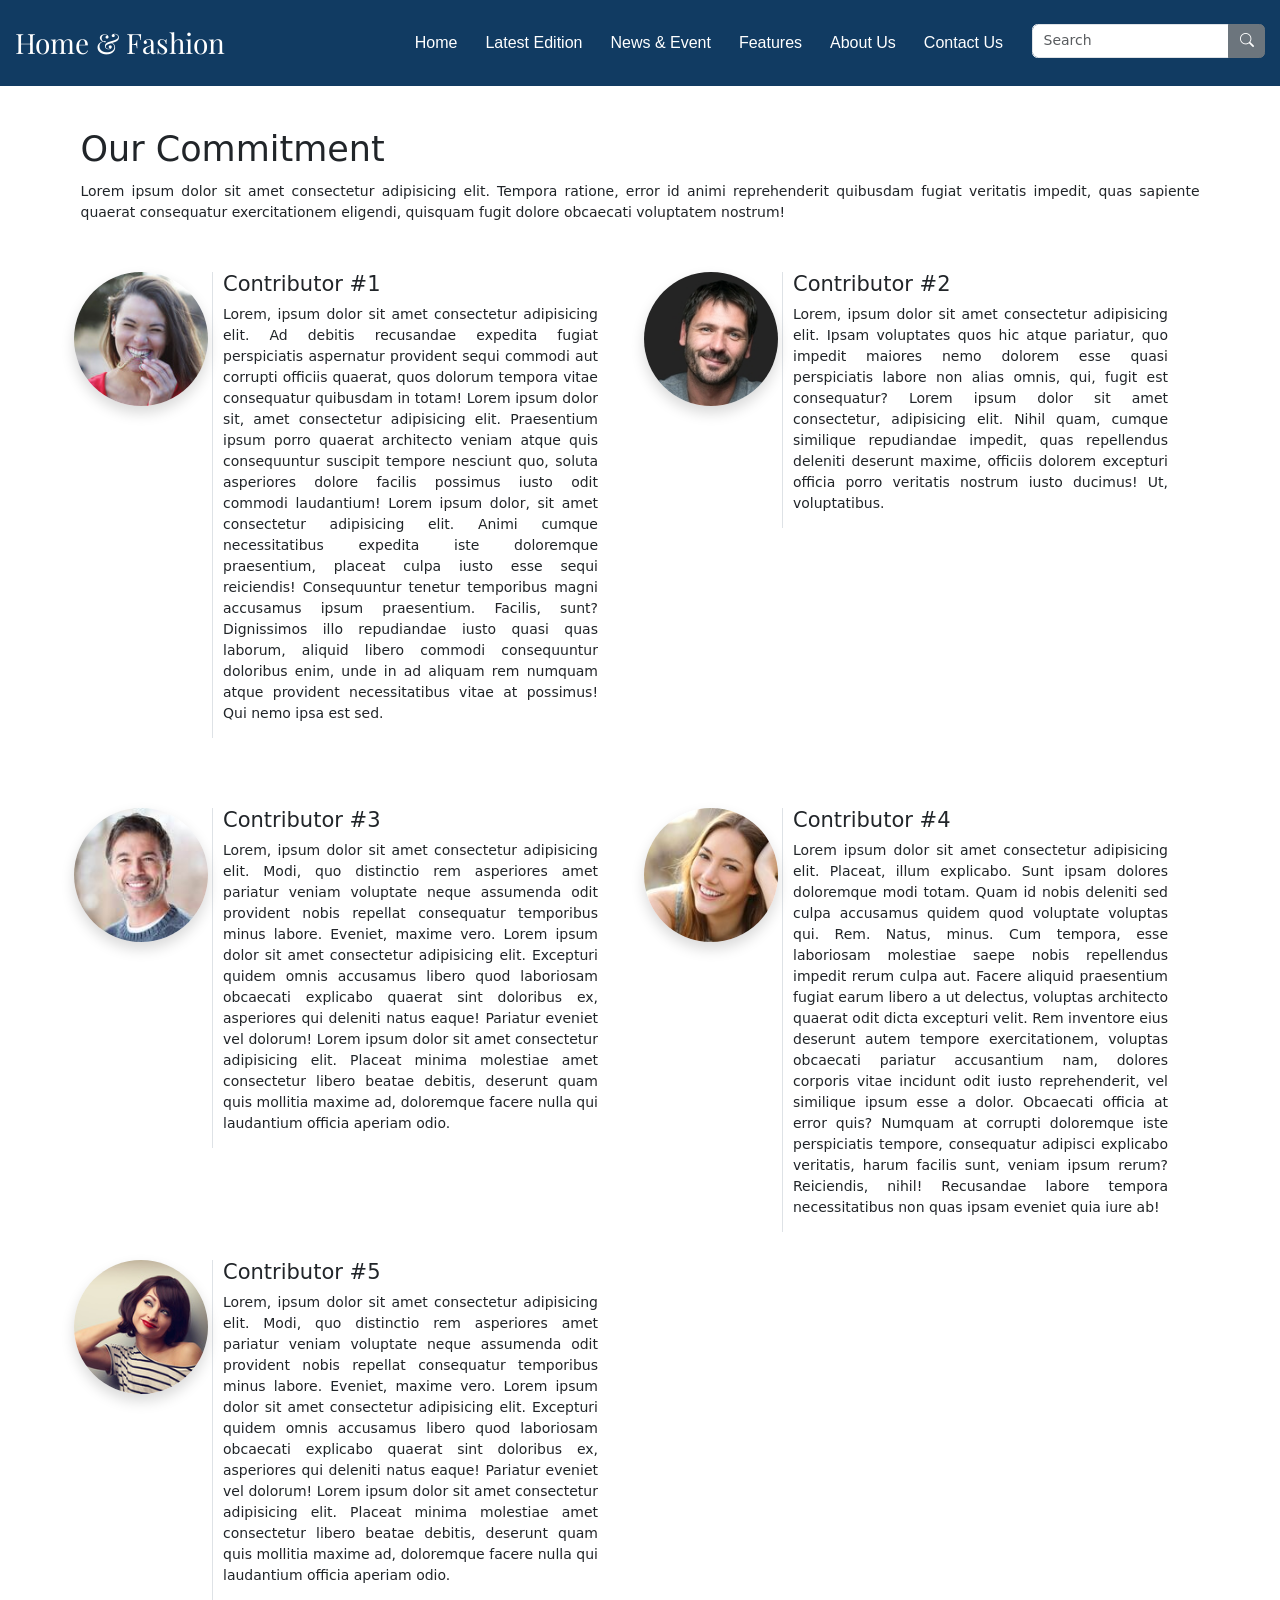
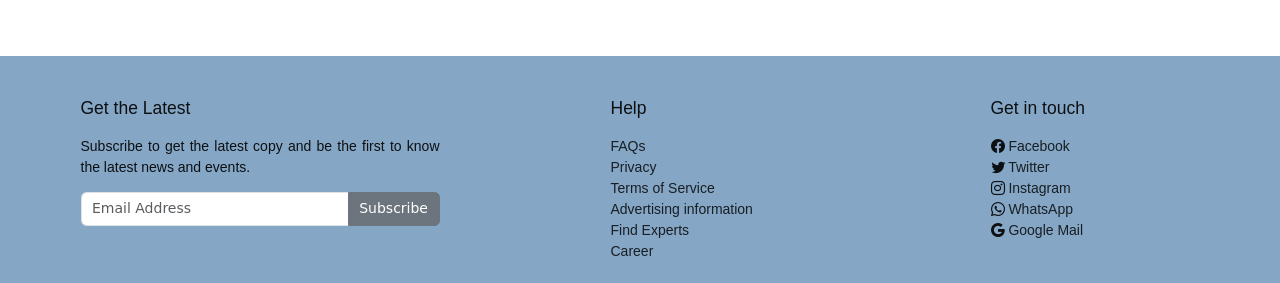
==== pages/about-us.html @ 47ed5115 "first commit" ====
<!DOCTYPE html>
<html lang="en">
<head>
    <meta charset="UTF-8">
    <meta http-equiv="X-UA-Compatible" content="IE=edge">
    <meta name="viewport" content="width=device-width, initial-scale=1.0">
    <link rel="stylesheet" href="../styles/about-us.css">
    <link href="https://cdn.jsdelivr.net/npm/bootstrap@5.1.3/dist/css/bootstrap.min.css" 
          rel="stylesheet" 
          integrity="sha384-1BmE4kWBq78iYhFldvKuhfTAU6auU8tT94WrHftjDbrCEXSU1oBoqyl2QvZ6jIW3" 
          crossorigin="anonymous">
    <link rel="stylesheet" href="https://cdn.jsdelivr.net/npm/bootstrap-icons@1.8.0/font/bootstrap-icons.css">
    <title>Home & Fashion</title>
</head>
<body>
    <div id="main-container" class="container-fluid p-0">

        <!-- ---------------------------------- -->
        <!-- NAVIGATION-->
        <!-- ---------------------------------- -->
        <nav id="nav-background" class=" nav navbar sticky-top">
            <a id="nav-brand" class="navbar-brand">Home & Fashion</a>
            <div class="d-sm-flex">
                 <a id="nav-items" class="nav-item nav-link" href="../index.html">Home</a>
                 <a id="nav-items" class="nav-item nav-link" href="./latest-edition.html">Latest Edition</a>
                 <a id="nav-items" class="nav-item nav-link" href="./news-events.html">News & Event</a>
                 <a id="nav-items" class="nav-item nav-link" href="./features.html">Features</a>
                 <a id="nav-items" class="nav-item nav-link selected" href="./about-us.html">About Us</a>
                 <a id="nav-items" class="nav-item nav-link" href="./contact-us.html">Contact Us</a>
                 <form action="">
                    <div id="search-element" class="input-group">
                        <input id="nav-search" type="text" class="form-control" placeholder="Search">
                        <button type="button" class="btn btn-secondary"><i class="bi-search"></i></button>
                     </div>
                </form>
            </div>                      
           </nav>

        <!-- ---------------------------------- -->
        <!-- CONTENT-->
        <!-- ---------------------------------- -->
        <div class="container">
            <h1 class="pt-5 pb-1">Our Commitment</h1>
            <p>
                Lorem ipsum dolor sit amet consectetur adipisicing elit. 
                Tempora ratione, error id animi reprehenderit quibusdam fugiat veritatis impedit, 
                quas sapiente quaerat consequatur exercitationem eligendi, quisquam fugit dolore obcaecati voluptatem nostrum!
            </p><br>

            <div class="row py-3">
                <div class="col-sm-6">
                    <div class="row pb-5">
                        <div class="col-sm-3 px-1 border-end">
                            <img src="../images/contributors/contributor-1.jpg" class="img-fluid shadow rounded-circle" alt="avatar">
                        </div>
                        <div class="col-sm-9 pe-5">
                            <h4>Contributor #1</h4>
                            <p>
                                Lorem, ipsum dolor sit amet consectetur adipisicing elit. 
                                Ad debitis recusandae expedita fugiat perspiciatis aspernatur provident sequi commodi aut 
                                corrupti officiis quaerat, quos dolorum tempora vitae consequatur quibusdam in totam!
                                Lorem ipsum dolor sit, amet consectetur adipisicing elit. 
                                Praesentium ipsum porro quaerat architecto veniam atque quis consequuntur 
                                suscipit tempore nesciunt quo, soluta asperiores dolore facilis possimus iusto odit commodi laudantium!
                                Lorem ipsum dolor, sit amet consectetur adipisicing elit. Animi cumque necessitatibus expedita iste 
                                doloremque praesentium, placeat culpa iusto esse sequi reiciendis! Consequuntur tenetur temporibus 
                                magni accusamus ipsum praesentium. Facilis, sunt?
                                Dignissimos illo repudiandae iusto quasi quas laborum, aliquid libero commodi consequuntur doloribus enim, 
                                unde in ad aliquam rem numquam atque provident necessitatibus vitae at possimus! Qui nemo ipsa est sed.
                            </p>
                        </div>
                    </div>
                </div>
                <div class="col-sm-6">
                    <div class="row pb-5">
                        <div class="col-sm-3 px-1 border-end">
                            <img src="../images/contributors/contributor-2.jpg" class="img-fluid shadow rounded-circle" alt="avatar">
                        </div>
                        <div class="col-sm-9 pe-5">
                            <h4>Contributor #2</h4>
                            <p>
                                Lorem, ipsum dolor sit amet consectetur adipisicing elit. Ipsam voluptates quos hic atque pariatur, 
                                quo impedit maiores nemo dolorem esse quasi perspiciatis labore non alias omnis, qui, fugit est consequatur?
                                Lorem ipsum dolor sit amet consectetur, adipisicing elit. Nihil quam, cumque similique repudiandae impedit, 
                                quas repellendus deleniti deserunt maxime, officiis dolorem excepturi officia porro veritatis nostrum iusto ducimus! Ut, voluptatibus.
                            </p>
                        </div>
                    </div>
                </div>
            </div>




            <div class="row py-3">
                <div class="col-sm-6">
                    <div class="row pb-5">
                        <div class="col-sm-3 px-1 border-end">
                            <img src="../images/contributors/contributor-3.jpg" class="img-fluid shadow rounded-circle" alt="avatar">
                        </div>
                        <div class="col-sm-9 pe-5">
                            <h4>Contributor #3</h4>
                            <p>
                                Lorem, ipsum dolor sit amet consectetur adipisicing elit. Modi, quo distinctio rem asperiores amet pariatur 
                                veniam voluptate neque assumenda odit provident nobis repellat consequatur temporibus minus labore. Eveniet, maxime vero.
                                Lorem ipsum dolor sit amet consectetur adipisicing elit. Excepturi quidem omnis accusamus libero quod laboriosam 
                                obcaecati explicabo quaerat sint doloribus ex, asperiores qui deleniti natus eaque! Pariatur eveniet vel dolorum!
                                Lorem ipsum dolor sit amet consectetur adipisicing elit. Placeat minima molestiae amet consectetur libero beatae debitis, 
                                deserunt quam quis mollitia maxime ad, doloremque facere nulla qui laudantium officia aperiam odio.
                            </p>
                        </div>
                    </div>
                </div>
                <div class="col-sm-6">
                    <div class="row">
                        <div class="col-sm-3 px-1 border-end">
                            <img src="../images/contributors/contributor-4.jpg" class="img-fluid shadow rounded-circle" alt="avatar">
                        </div>
                        <div class="col-sm-9 pe-5">
                            <h4>Contributor #4</h4>
                            <p>
                                Lorem ipsum dolor sit amet consectetur adipisicing elit. Placeat, illum explicabo. Sunt ipsam dolores 
                                doloremque modi totam. Quam id nobis deleniti sed culpa accusamus quidem quod voluptate voluptas qui. Rem.
                                Natus, minus. Cum tempora, esse laboriosam molestiae saepe nobis repellendus impedit rerum culpa aut. 
                                Facere aliquid praesentium fugiat earum libero a ut delectus, voluptas architecto quaerat odit dicta excepturi velit.
                                Rem inventore eius deserunt autem tempore exercitationem, voluptas obcaecati pariatur accusantium nam, 
                                dolores corporis vitae incidunt odit iusto reprehenderit, vel similique ipsum esse a dolor. Obcaecati officia at error quis?
                                Numquam at corrupti doloremque iste perspiciatis tempore, consequatur adipisci explicabo veritatis, 
                                harum facilis sunt, veniam ipsum rerum? Reiciendis, nihil! Recusandae labore 
                                tempora necessitatibus non quas ipsam eveniet quia iure ab!
                            </p>
                        </div>
                    </div>
                </div>
            </div>



            <div class="row py-3">
                <div class="col-sm-6">
                    <div class="row pb-5">
                        <div class="col-sm-3 px-1 border-end">
                            <img src="../images/contributors/contributor-5.jpg" class="img-fluid shadow rounded-circle" alt="avatar">
                        </div>
                        <div class="col-sm-9 pe-5">
                            <h4>Contributor #5</h4>
                            <p>
                                Lorem, ipsum dolor sit amet consectetur adipisicing elit. Modi, quo distinctio rem asperiores amet pariatur 
                                veniam voluptate neque assumenda odit provident nobis repellat consequatur temporibus minus labore. Eveniet, maxime vero.
                                Lorem ipsum dolor sit amet consectetur adipisicing elit. Excepturi quidem omnis accusamus libero quod laboriosam 
                                obcaecati explicabo quaerat sint doloribus ex, asperiores qui deleniti natus eaque! Pariatur eveniet vel dolorum!
                                Lorem ipsum dolor sit amet consectetur adipisicing elit. Placeat minima molestiae amet consectetur libero beatae debitis, 
                                deserunt quam quis mollitia maxime ad, doloremque facere nulla qui laudantium officia aperiam odio.
                            </p>
                        </div>
                    </div>
                </div>
                <div class="col-sm-6">
                    <div class="row">
                        <div class="col-sm-3 px-1 border-end"></div>
                        <div class="col-sm-9"></div>         
                    </div>
                </div>
            </div>

        </div>

        <!-- ---------------------------------- -->
        <!-- FOOTER-->
        <!-- ---------------------------------- -->
          
        <div id="footer-background" class="container-fluid py-10">

            <div class="container">
                <div class="row pt-5">
                    <div class="col-sm-4">
                        <h5 class="txt-footer-latest">Get the Latest</h5>
                       <div class="">
                           <p id="footer-text">Subscribe to get the latest copy and be the first to know the latest news and events.</p>
                            <form action="">
                                <div class="input-group">
                                    <input type="email" class="form-control" placeholder="Email Address">
                                    <button type="button" class="btn btn-secondary">Subscribe</button>
                                </div>
    
                            </form>
                       </div>
                    </div>
                    <div class="col-sm-4">
                        <h5 class="txt-footer-head">Help</h5>
                        <div class="mb-4">
                            <ol id="footer-text" class="list-unstyled">
                                <li><a href="#">FAQs</a></li>
                                <li><a href="#">Privacy</a></li>
                                <li><a href="#">Terms of Service</a></li>
                                <li><a href="#">Advertising information</a></li>
                                <li><a href="#">Find Experts</a></li>
                                <li><a href="#">Career</a></li>
                            </ol>
                        </div>
                    </div>
                    <div class="col-sm-4">
                        <h5 class="txt-footer-head">Get in touch</h5>
                        <div class="mb-4">
                            <ol id="footer-text" class="list-unstyled">
                                <li><i class="bi-facebook"></i><a href=""> Facebook</a></li>
                                <li><i class="bi-twitter"></i><a href=""> Twitter</a></li>
                                <li><i class="bi-instagram"></i><a href=""> Instagram</a></li>
                                <li><i class="bi-whatsapp"></i><a href=""> WhatsApp</a></li>
                                <li><i class="bi-google"></i><a href=""> Google Mail</a></li>
                            </ol>
                        </div>
                    </div>
                </div>
            </div>
        </div>

    </div>

    <script src="https://cdn.jsdelivr.net/npm/bootstrap@5.1.3/dist/js/bootstrap.bundle.min.js" 
            integrity="sha384-ka7Sk0Gln4gmtz2MlQnikT1wXgYsOg+OMhuP+IlRH9sENBO0LRn5q+8nbTov4+1p" 
            crossorigin="anonymous">
    </script>
</body>
</html>
---- styles/about-us.css ----
@import url('https://fonts.googleapis.com/css2?family=Playfair+Display&display=swap');
@import url('https://fonts.googleapis.com/css2?family=Satisfy&display=swap');
@import url('https://fonts.googleapis.com/css2?family=Allura&display=swap');
@import url('https://fonts.googleapis.com/css2?family=The+Nautigal:wght@400;700&display=swap');

* {
    font-size: 14px;
}

/* ----------------------- */
/* NAVIGATION  */
/* ----------------------- */
#nav-background {
    background-color: 	#113b62;
}

#footer-background {
    background-color: #85a7c5;
}

#nav-brand {
    font-family: 'Playfair Display', serif;
    /* font-family: 'The Nautigal', cursive; */
    font-weight: normal;
    font-size: 2em;
    color: white;
    padding: 15px;
}

#nav-items {
    font-family: sans-serif;
    font-size: 16px;
    color: white;
}

#nav-items:hover {
    border-bottom: 1px solid white;
    /* border-color: #bc1a1a; */

}

#search-element {
    padding-right: 15px;
    padding-left: 15px;
}

.selected {
    border-bottom: 1px solid white;
}


/* ----------------------- */
/* CONTENT */
/* ----------------------- */



p {
    text-align: justify;
}



/* ----------------------- */
/* FOOTER */
/* ----------------------- */

.txt-footer-head, .txt-footer-latest {
    color: black;
    opacity: 0.9;
    font-family: sans-serif;
}



#footer-text {
    font-family: sans-serif;
    font-size: 14px;
    color: black;
    opacity: 0.9;
}

#footer-text > li, .txt-footer-head {
    padding-left: 150px;
}

.txt-footer-head, .txt-footer-latest {
    padding-bottom: 10px;
}

#footer-text > li > a {
    color: black;
    opacity: 0.9;
    text-decoration: none;
}

#footer-text > li > a:hover {
    text-decoration: underline;
}


@media screen and (min-width: 280px) and (max-width: 680px) {
    #footer-text > li, .txt-footer-head {
        padding-left: 3px;
        padding-top: 3px;
    }
}
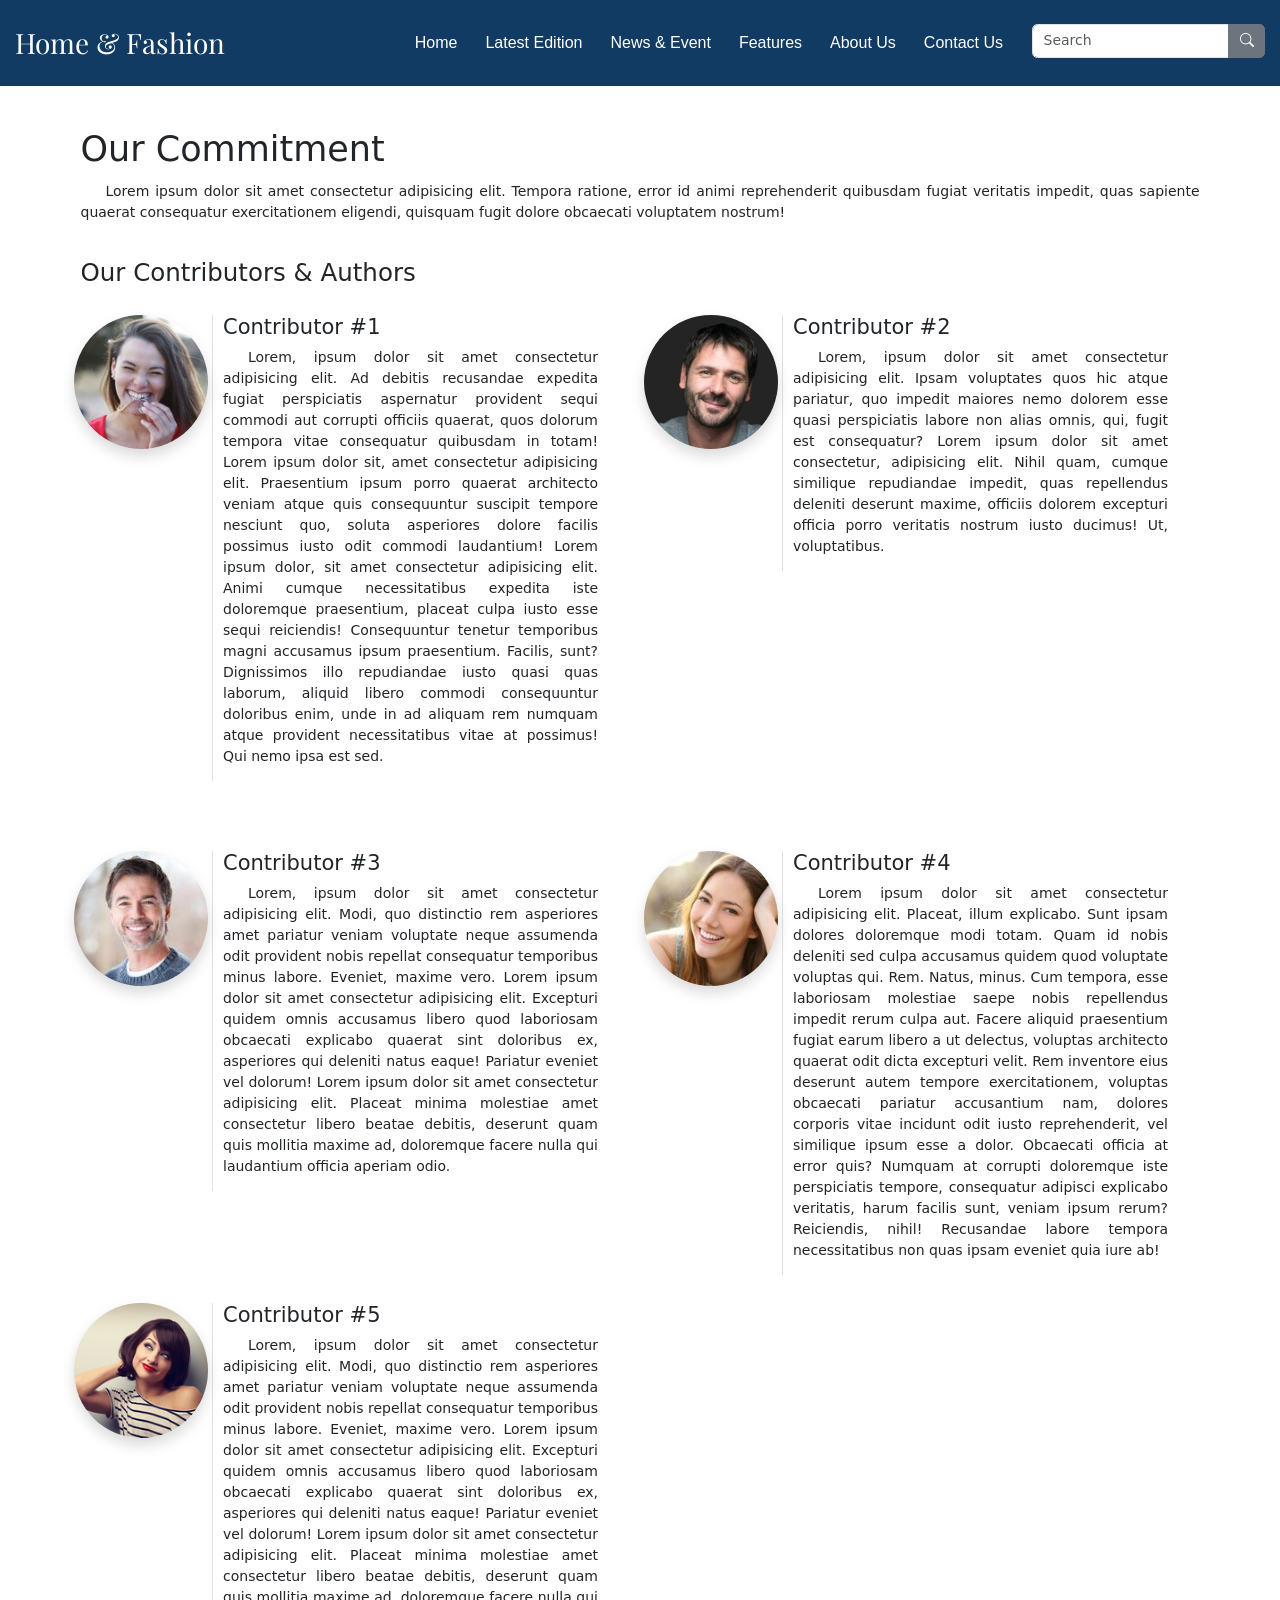
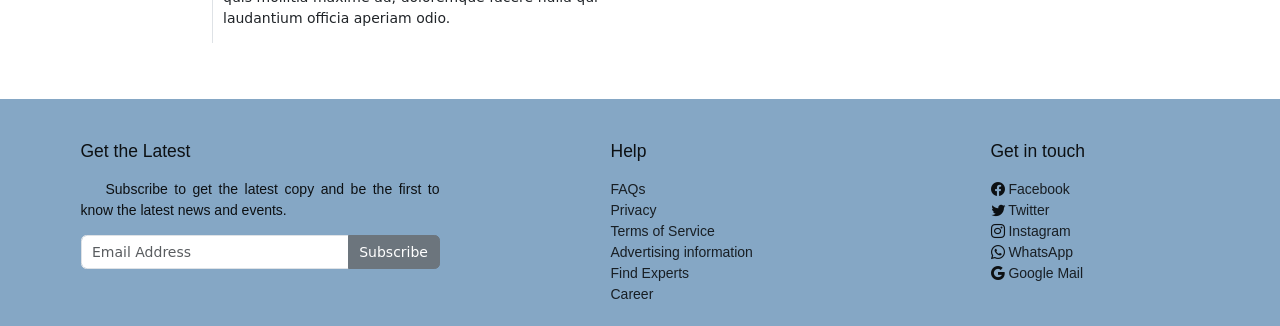
==== commit 553f8e77: "updating" ====
--- a/pages/about-us.html
+++ b/pages/about-us.html
@@ -47,6 +47,7 @@
                 quas sapiente quaerat consequatur exercitationem eligendi, quisquam fugit dolore obcaecati voluptatem nostrum!
             </p><br>
 
+            <h3 class="pb-2">Our Contributors & Authors</h3>
             <div class="row py-3">
                 <div class="col-sm-6">
                     <div class="row pb-5">
--- a/styles/about-us.css
+++ b/styles/about-us.css
@@ -57,7 +57,10 @@
 
 p {
     text-align: justify;
+    text-indent: 25px;
 }
+
+
 
 
 
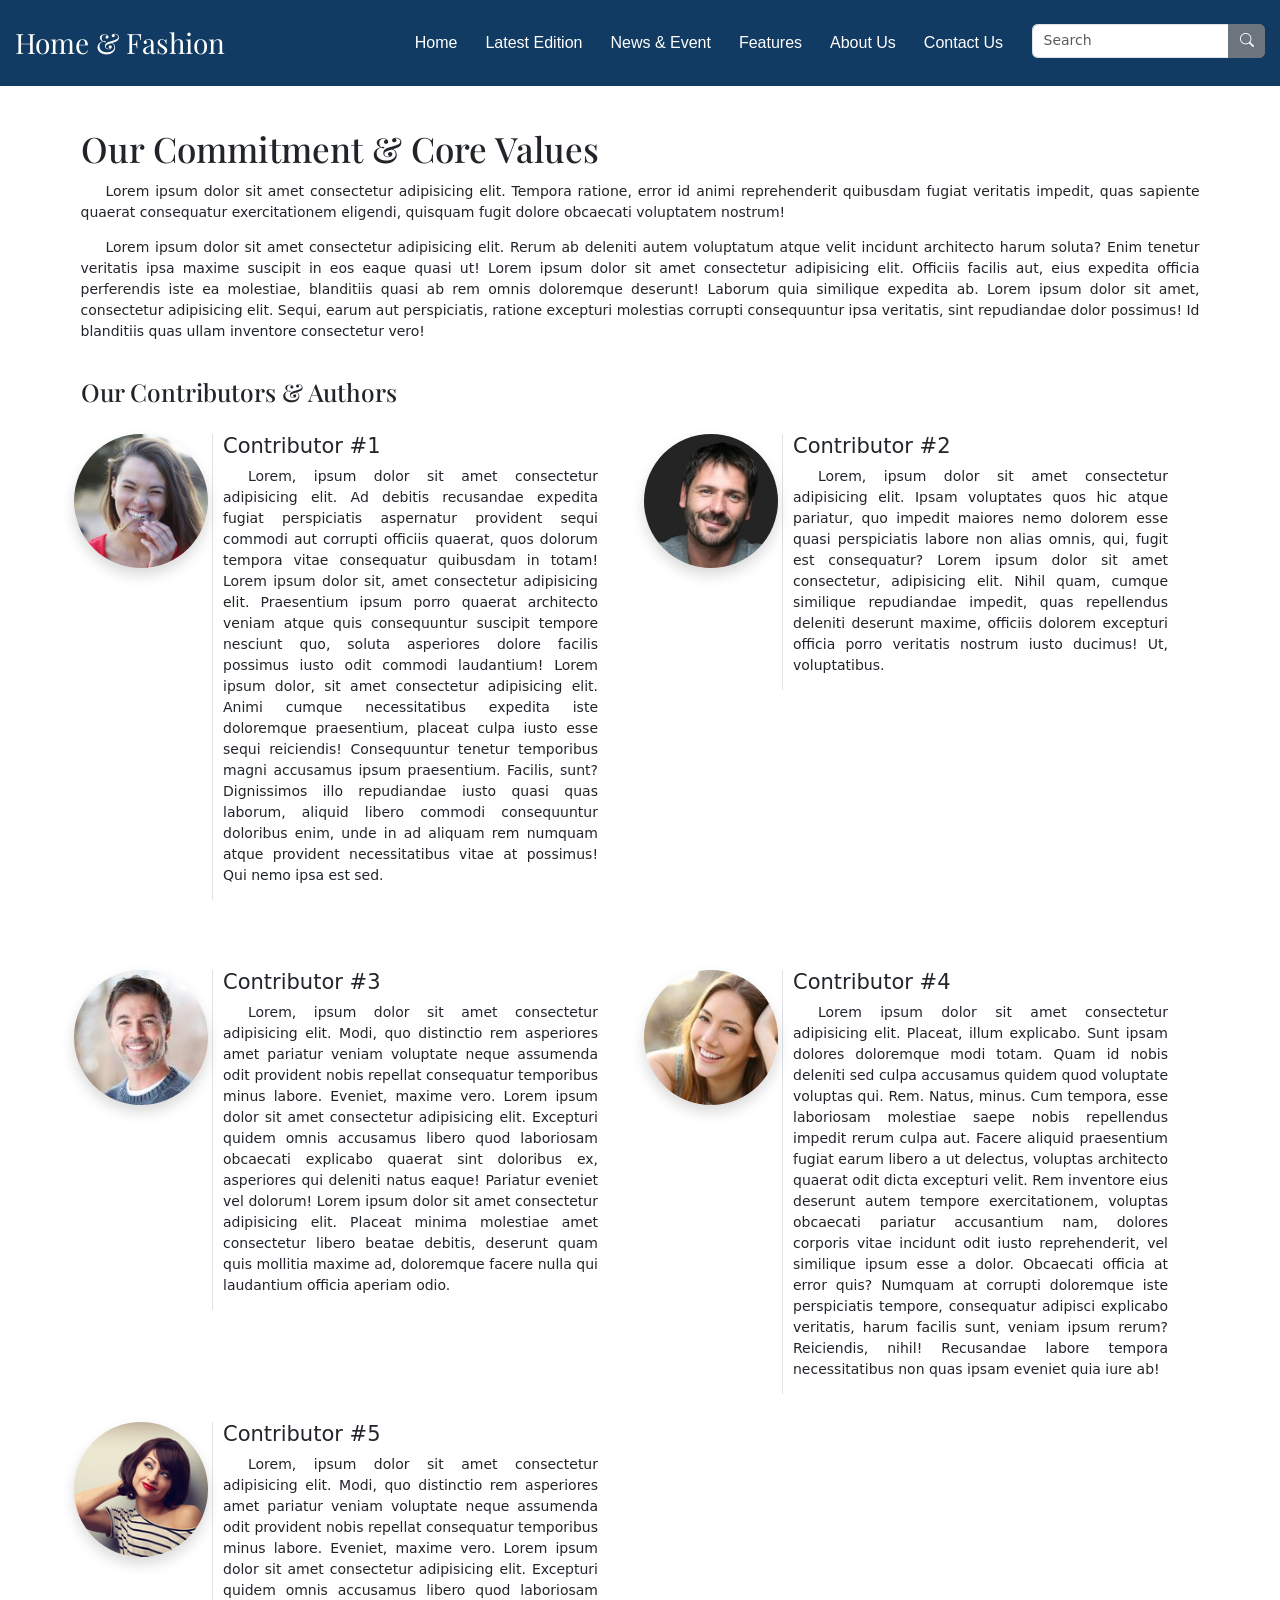
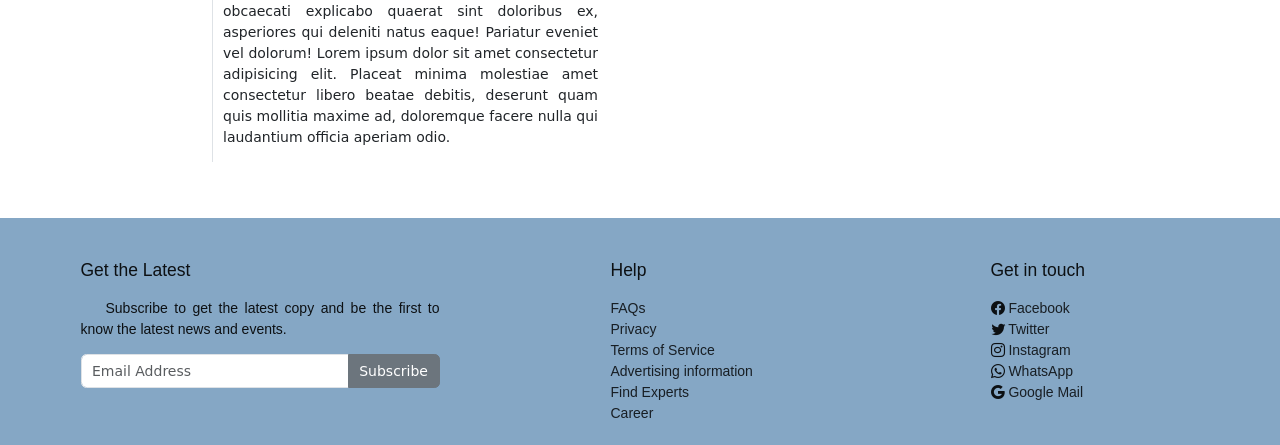
==== commit aa75d466: "finalizing" ====
--- a/pages/about-us.html
+++ b/pages/about-us.html
@@ -40,12 +40,22 @@
         <!-- CONTENT-->
         <!-- ---------------------------------- -->
         <div class="container">
-            <h1 class="pt-5 pb-1">Our Commitment</h1>
+            <h1 class="pt-5 pb-1">Our Commitment & Core Values</h1>
             <p>
                 Lorem ipsum dolor sit amet consectetur adipisicing elit. 
                 Tempora ratione, error id animi reprehenderit quibusdam fugiat veritatis impedit, 
                 quas sapiente quaerat consequatur exercitationem eligendi, quisquam fugit dolore obcaecati voluptatem nostrum!
-            </p><br>
+            </p>
+            <p>
+                Lorem ipsum dolor sit amet consectetur adipisicing elit. Rerum ab deleniti autem voluptatum atque velit 
+                incidunt architecto harum soluta? Enim tenetur veritatis ipsa maxime suscipit in eos eaque quasi ut! 
+                Lorem ipsum dolor sit amet consectetur adipisicing elit. Officiis facilis aut, eius expedita officia 
+                perferendis iste ea molestiae, blanditiis quasi ab rem omnis doloremque deserunt! Laborum quia similique expedita ab.
+                Lorem ipsum dolor sit amet, consectetur adipisicing elit. Sequi, earum aut perspiciatis, 
+                ratione excepturi molestias corrupti consequuntur ipsa veritatis, sint repudiandae dolor possimus! 
+                Id blanditiis quas ullam inventore consectetur vero!
+            </p>
+            <br>
 
             <h3 class="pb-2">Our Contributors & Authors</h3>
             <div class="row py-3">
--- a/styles/about-us.css
+++ b/styles/about-us.css
@@ -53,16 +53,15 @@
 /* CONTENT */
 /* ----------------------- */
 
-
+h1, h3 {
+    font-family: 'Playfair Display', serif;
+    font-weight: normal;
+}
 
 p {
     text-align: justify;
     text-indent: 25px;
 }
-
-
-
-
 
 /* ----------------------- */
 /* FOOTER */
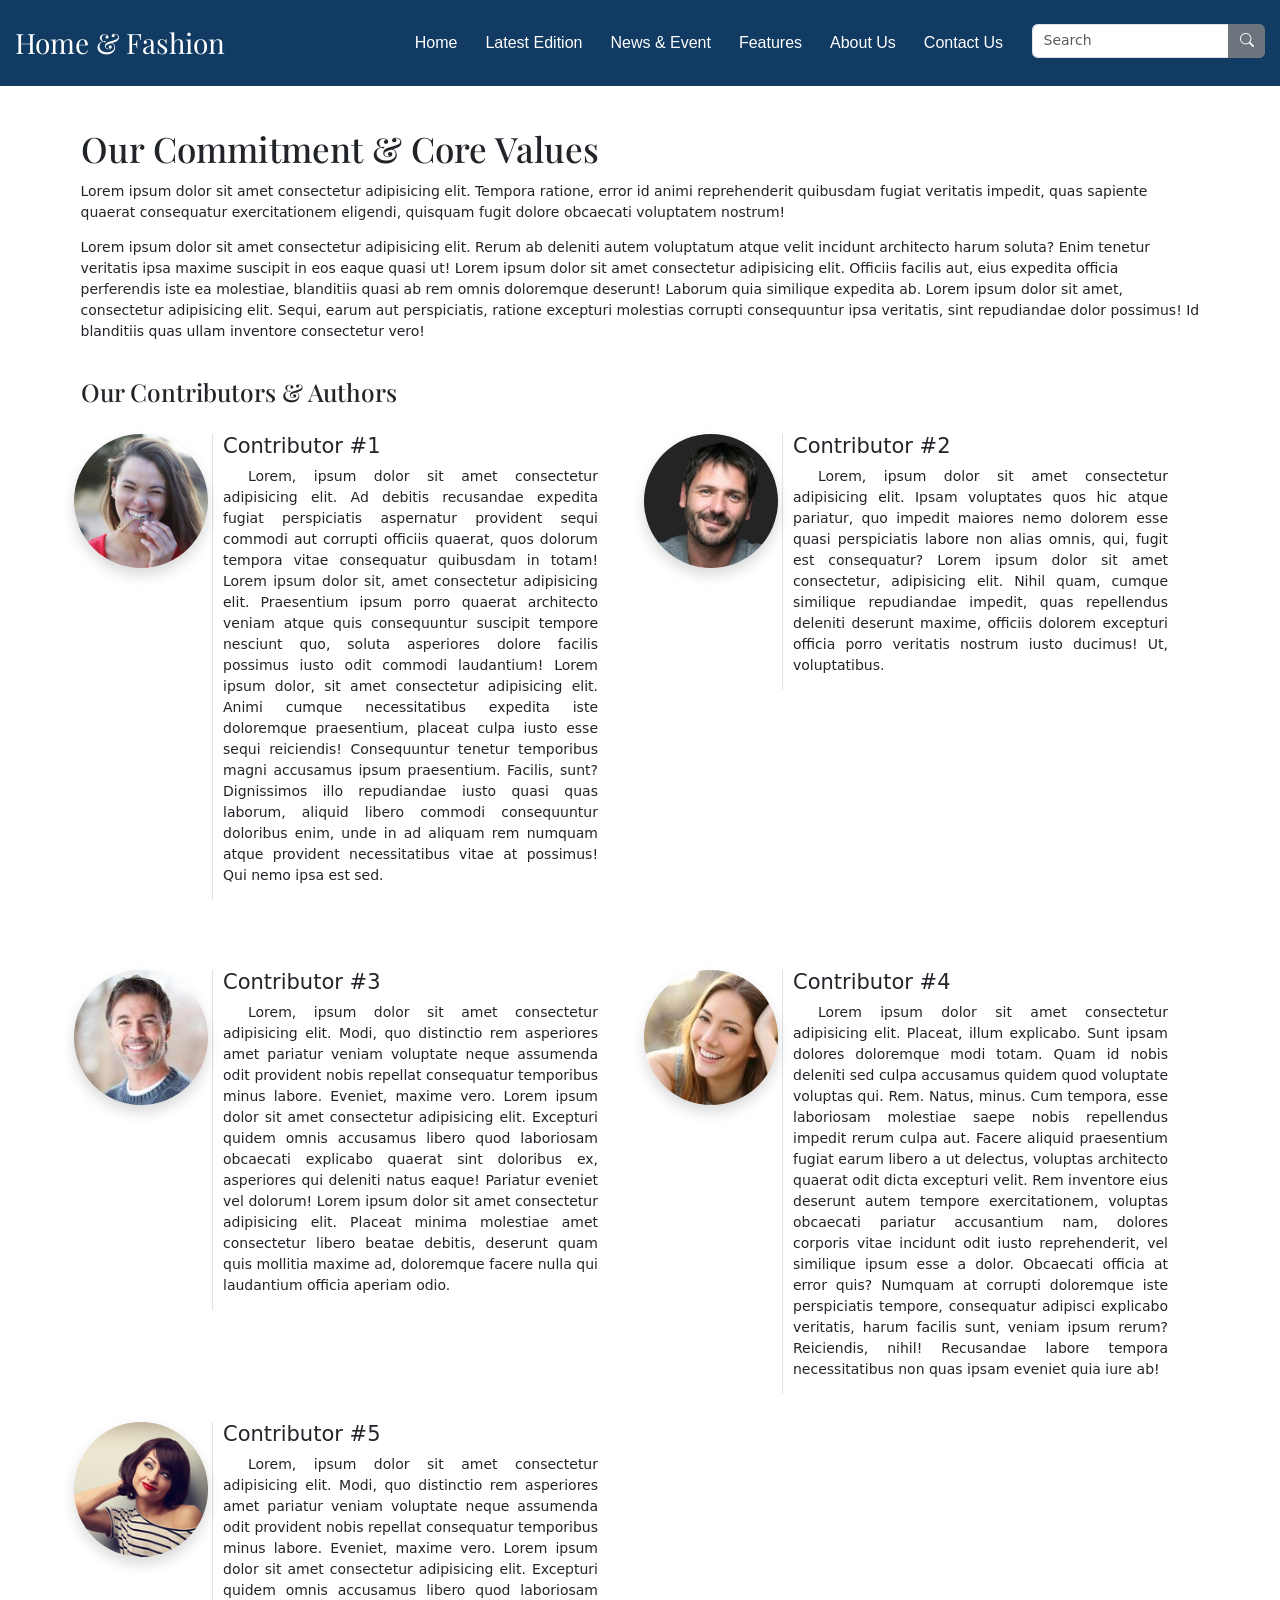
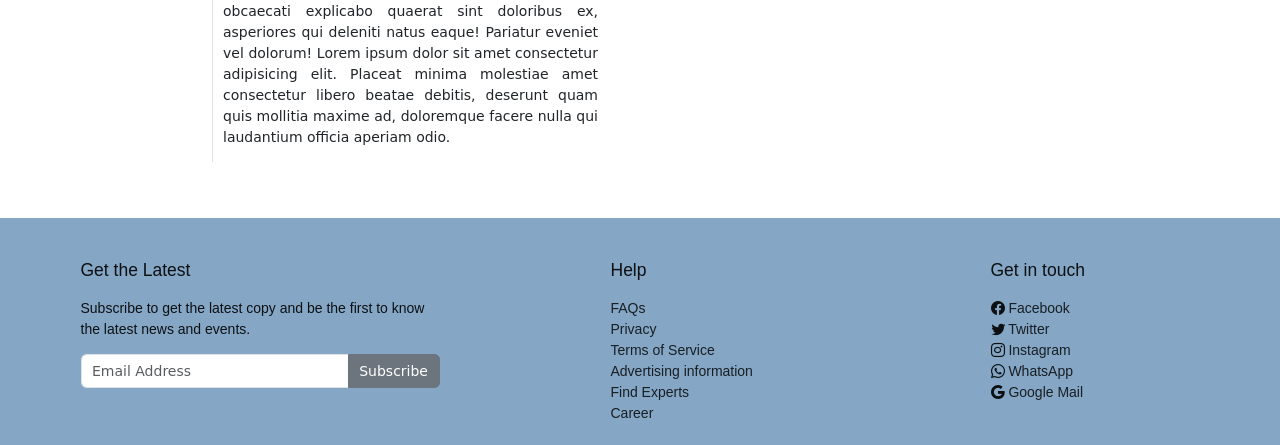
==== commit 4be1c4a6: "fixing" ====
--- a/pages/about-us.html
+++ b/pages/about-us.html
@@ -66,7 +66,7 @@
                         </div>
                         <div class="col-sm-9 pe-5">
                             <h4>Contributor #1</h4>
-                            <p>
+                            <p id="authors">
                                 Lorem, ipsum dolor sit amet consectetur adipisicing elit. 
                                 Ad debitis recusandae expedita fugiat perspiciatis aspernatur provident sequi commodi aut 
                                 corrupti officiis quaerat, quos dolorum tempora vitae consequatur quibusdam in totam!
@@ -89,7 +89,7 @@
                         </div>
                         <div class="col-sm-9 pe-5">
                             <h4>Contributor #2</h4>
-                            <p>
+                            <p id="authors">
                                 Lorem, ipsum dolor sit amet consectetur adipisicing elit. Ipsam voluptates quos hic atque pariatur, 
                                 quo impedit maiores nemo dolorem esse quasi perspiciatis labore non alias omnis, qui, fugit est consequatur?
                                 Lorem ipsum dolor sit amet consectetur, adipisicing elit. Nihil quam, cumque similique repudiandae impedit, 
@@ -111,7 +111,7 @@
                         </div>
                         <div class="col-sm-9 pe-5">
                             <h4>Contributor #3</h4>
-                            <p>
+                            <p id="authors">
                                 Lorem, ipsum dolor sit amet consectetur adipisicing elit. Modi, quo distinctio rem asperiores amet pariatur 
                                 veniam voluptate neque assumenda odit provident nobis repellat consequatur temporibus minus labore. Eveniet, maxime vero.
                                 Lorem ipsum dolor sit amet consectetur adipisicing elit. Excepturi quidem omnis accusamus libero quod laboriosam 
@@ -129,7 +129,7 @@
                         </div>
                         <div class="col-sm-9 pe-5">
                             <h4>Contributor #4</h4>
-                            <p>
+                            <p id="authors">
                                 Lorem ipsum dolor sit amet consectetur adipisicing elit. Placeat, illum explicabo. Sunt ipsam dolores 
                                 doloremque modi totam. Quam id nobis deleniti sed culpa accusamus quidem quod voluptate voluptas qui. Rem.
                                 Natus, minus. Cum tempora, esse laboriosam molestiae saepe nobis repellendus impedit rerum culpa aut. 
@@ -155,7 +155,7 @@
                         </div>
                         <div class="col-sm-9 pe-5">
                             <h4>Contributor #5</h4>
-                            <p>
+                            <p id="authors">
                                 Lorem, ipsum dolor sit amet consectetur adipisicing elit. Modi, quo distinctio rem asperiores amet pariatur 
                                 veniam voluptate neque assumenda odit provident nobis repellat consequatur temporibus minus labore. Eveniet, maxime vero.
                                 Lorem ipsum dolor sit amet consectetur adipisicing elit. Excepturi quidem omnis accusamus libero quod laboriosam 
--- a/styles/about-us.css
+++ b/styles/about-us.css
@@ -58,7 +58,7 @@
     font-weight: normal;
 }
 
-p {
+#authors {
     text-align: justify;
     text-indent: 25px;
 }
@@ -77,10 +77,11 @@
 
 #footer-text {
     font-family: sans-serif;
-    font-size: 14px;
     color: black;
     opacity: 0.9;
 }
+
+
 
 #footer-text > li, .txt-footer-head {
     padding-left: 150px;
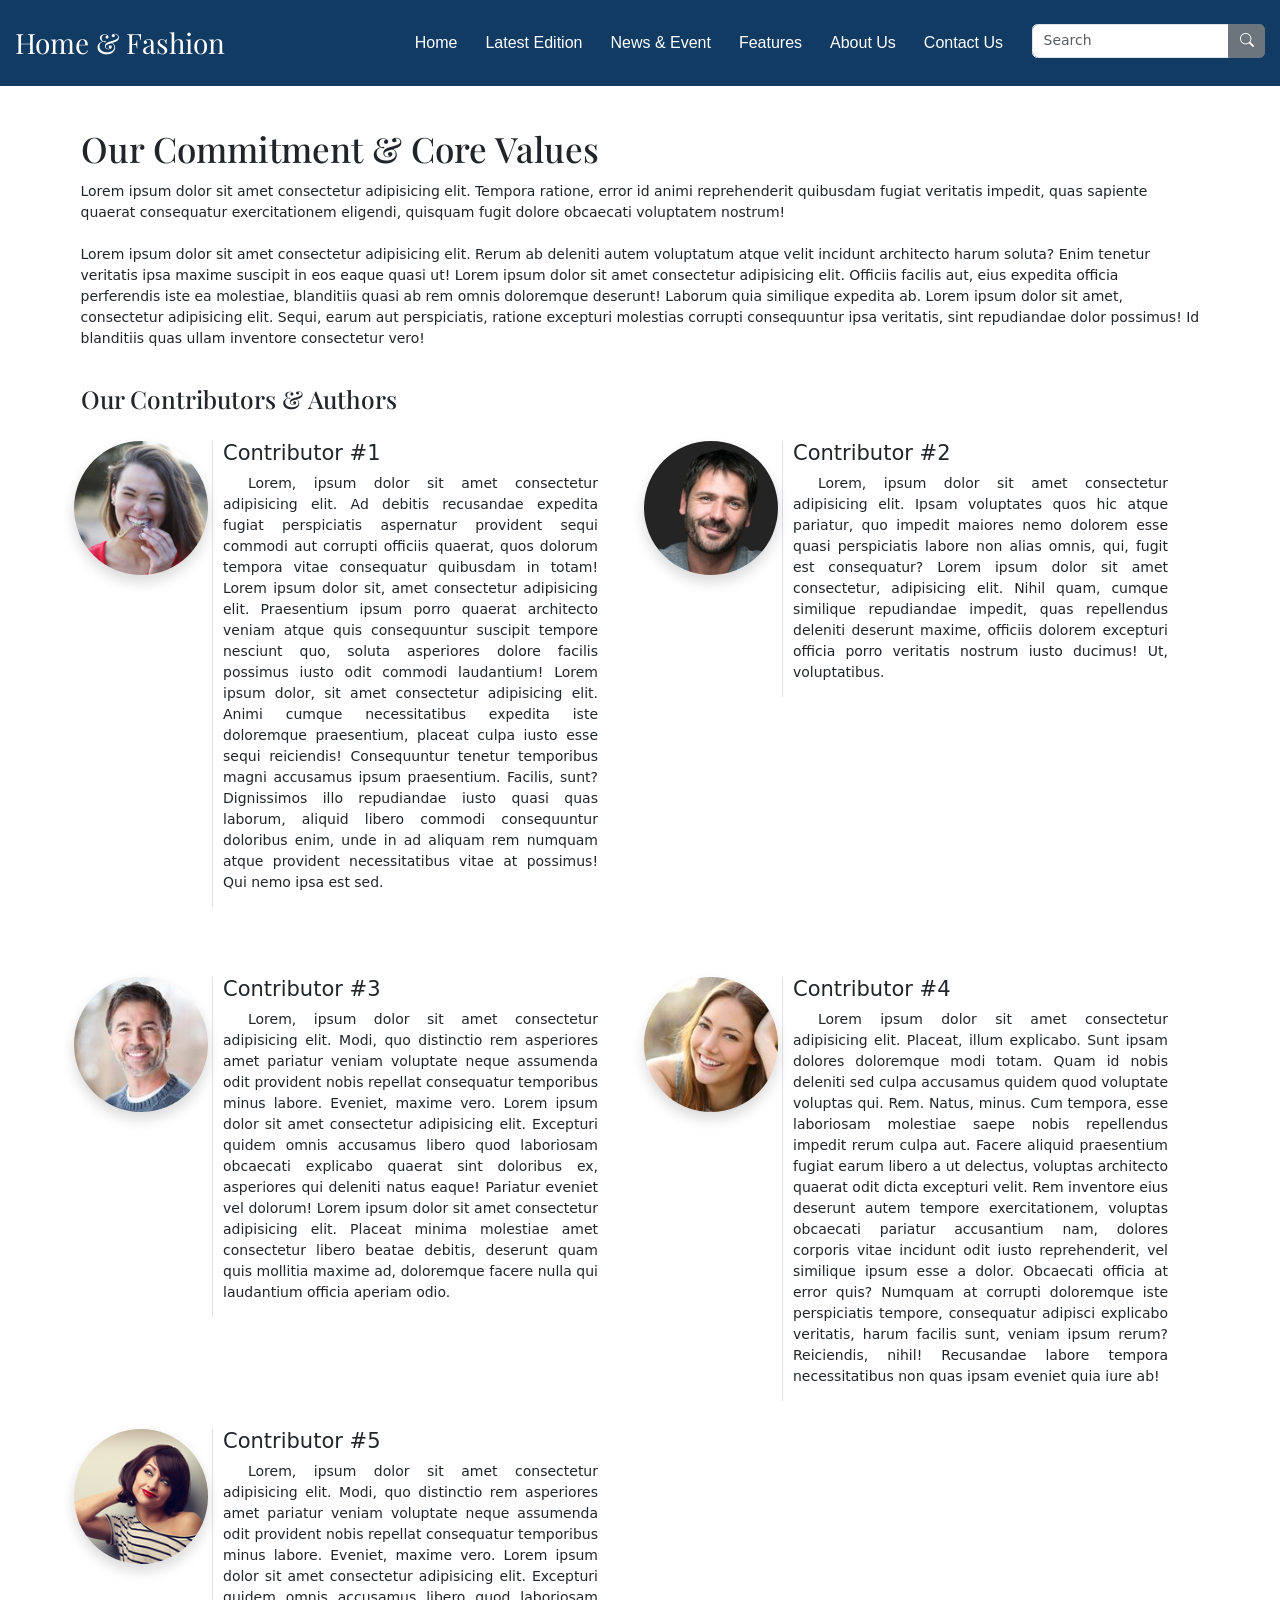
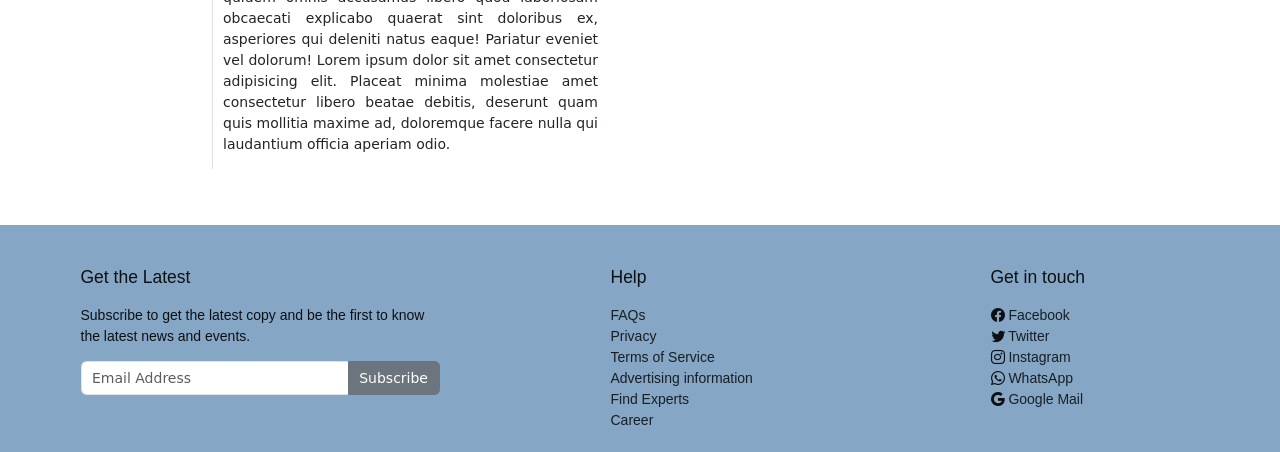
==== commit 175399a7: "updating" ====
--- a/pages/about-us.html
+++ b/pages/about-us.html
@@ -44,9 +44,8 @@
             <p>
                 Lorem ipsum dolor sit amet consectetur adipisicing elit. 
                 Tempora ratione, error id animi reprehenderit quibusdam fugiat veritatis impedit, 
-                quas sapiente quaerat consequatur exercitationem eligendi, quisquam fugit dolore obcaecati voluptatem nostrum!
-            </p>
-            <p>
+                quas sapiente quaerat consequatur exercitationem eligendi, quisquam fugit dolore obcaecati voluptatem nostrum!<br><br>
+
                 Lorem ipsum dolor sit amet consectetur adipisicing elit. Rerum ab deleniti autem voluptatum atque velit 
                 incidunt architecto harum soluta? Enim tenetur veritatis ipsa maxime suscipit in eos eaque quasi ut! 
                 Lorem ipsum dolor sit amet consectetur adipisicing elit. Officiis facilis aut, eius expedita officia 
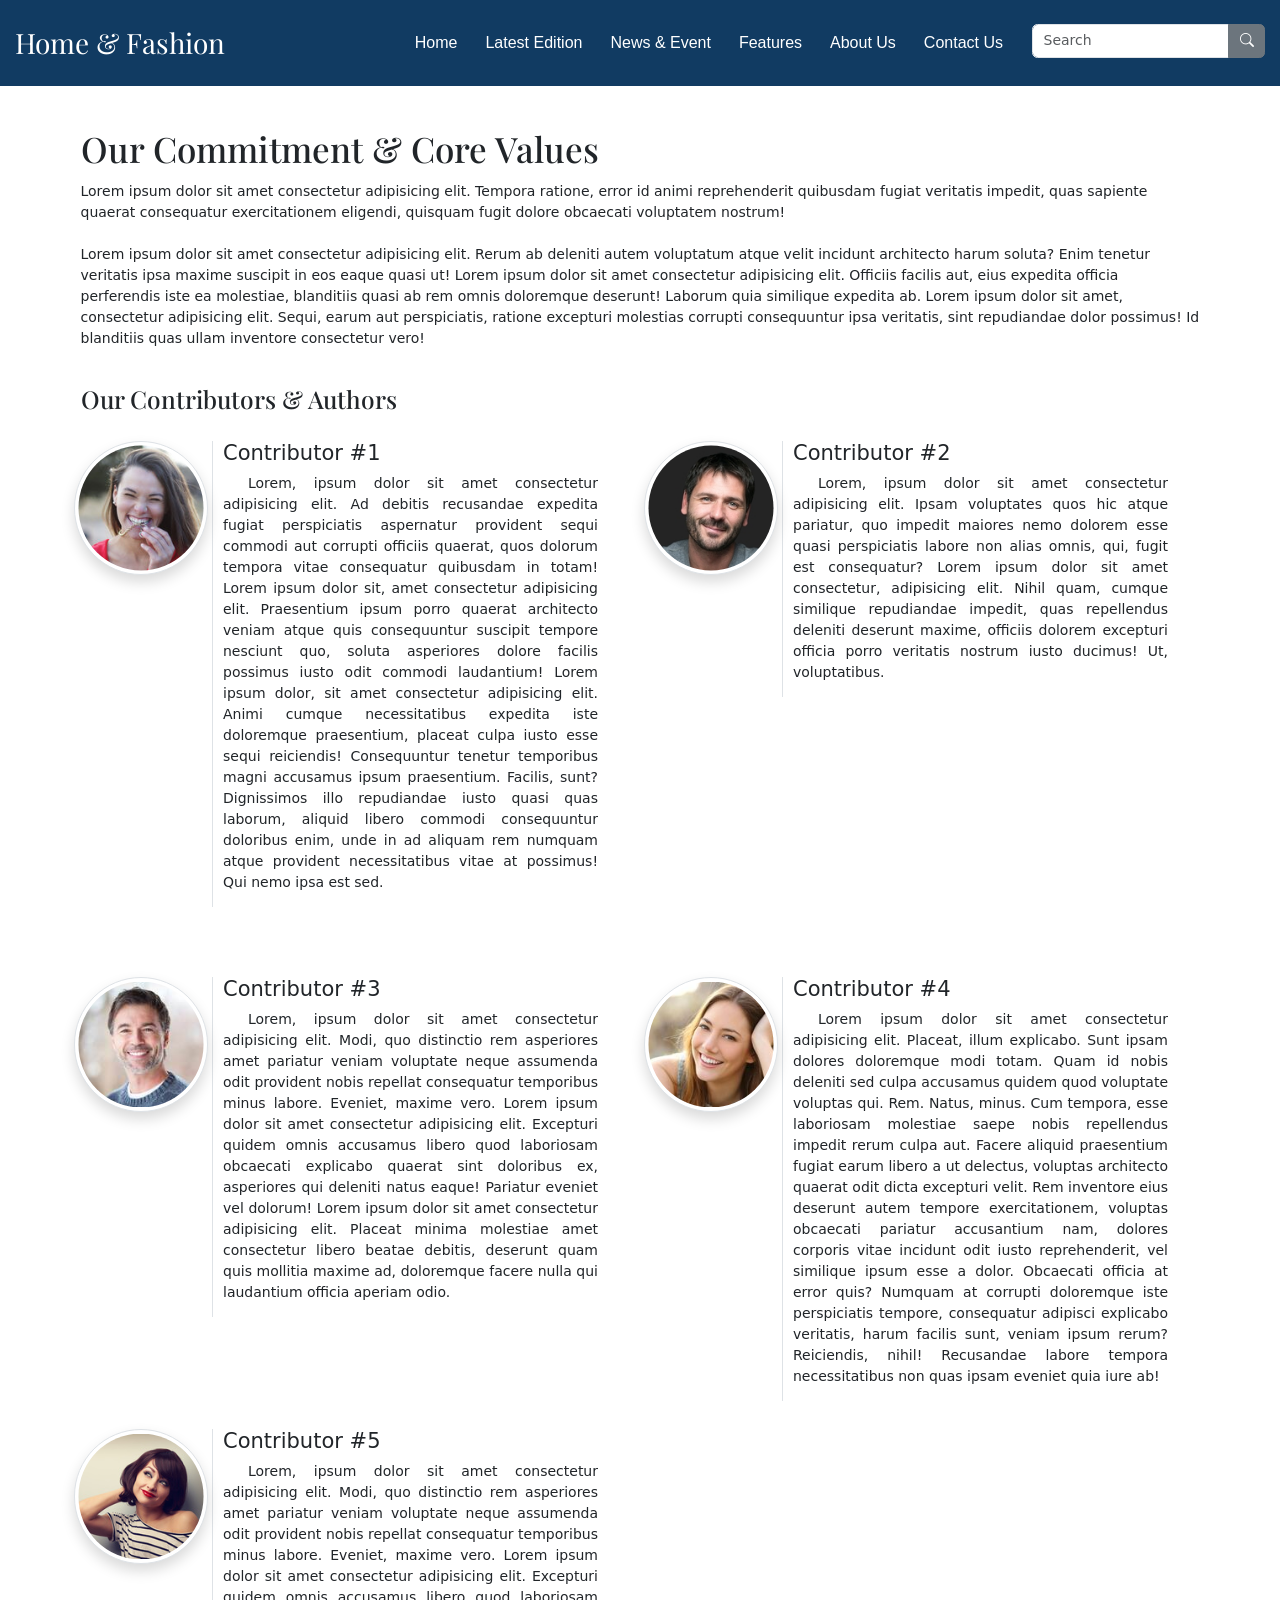
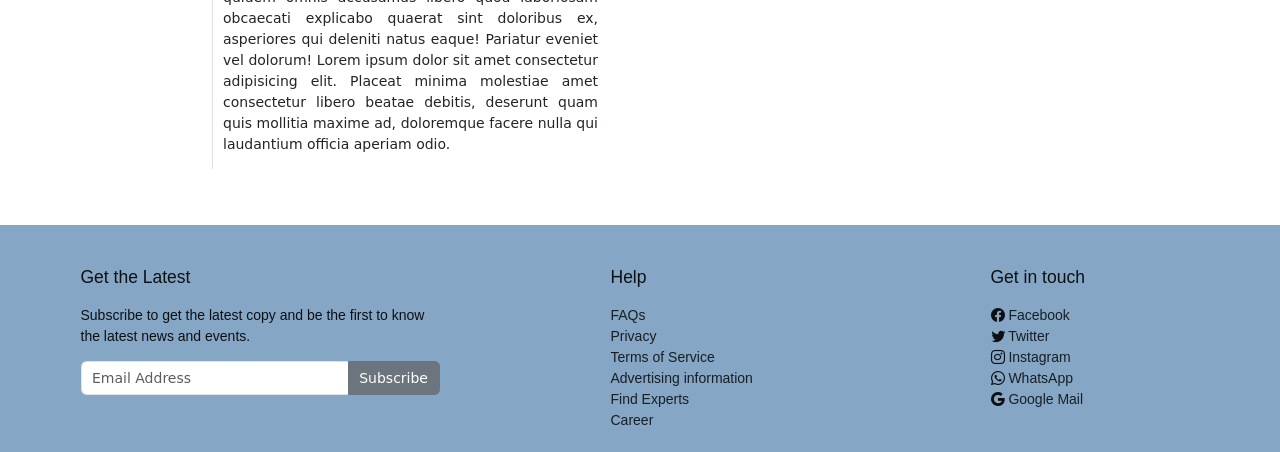
==== commit 952fc86f: "changing images" ====
--- a/pages/about-us.html
+++ b/pages/about-us.html
@@ -4,7 +4,8 @@
     <meta charset="UTF-8">
     <meta http-equiv="X-UA-Compatible" content="IE=edge">
     <meta name="viewport" content="width=device-width, initial-scale=1.0">
-    <link rel="stylesheet" href="../styles/about-us.css">
+    <!-- <link rel="stylesheet" href="../styles/about-us.css"> -->
+    <link rel="stylesheet" href="../css/about-us.css">
     <link href="https://cdn.jsdelivr.net/npm/bootstrap@5.1.3/dist/css/bootstrap.min.css" 
           rel="stylesheet" 
           integrity="sha384-1BmE4kWBq78iYhFldvKuhfTAU6auU8tT94WrHftjDbrCEXSU1oBoqyl2QvZ6jIW3" 
@@ -61,7 +62,7 @@
                 <div class="col-sm-6">
                     <div class="row pb-5">
                         <div class="col-sm-3 px-1 border-end">
-                            <img src="../images/contributors/contributor-1.jpg" class="img-fluid shadow rounded-circle" alt="avatar">
+                            <img src="../images/contributors/contributor-1.jpg" class="img-thumbnail shadow rounded-circle" alt="avatar">
                         </div>
                         <div class="col-sm-9 pe-5">
                             <h4>Contributor #1</h4>
@@ -84,7 +85,7 @@
                 <div class="col-sm-6">
                     <div class="row pb-5">
                         <div class="col-sm-3 px-1 border-end">
-                            <img src="../images/contributors/contributor-2.jpg" class="img-fluid shadow rounded-circle" alt="avatar">
+                            <img src="../images/contributors/contributor-2.jpg" class="img-thumbnail shadow rounded-circle" alt="avatar">
                         </div>
                         <div class="col-sm-9 pe-5">
                             <h4>Contributor #2</h4>
@@ -106,7 +107,7 @@
                 <div class="col-sm-6">
                     <div class="row pb-5">
                         <div class="col-sm-3 px-1 border-end">
-                            <img src="../images/contributors/contributor-3.jpg" class="img-fluid shadow rounded-circle" alt="avatar">
+                            <img src="../images/contributors/contributor-3.jpg" class="img-thumbnail shadow rounded-circle" alt="avatar">
                         </div>
                         <div class="col-sm-9 pe-5">
                             <h4>Contributor #3</h4>
@@ -124,7 +125,7 @@
                 <div class="col-sm-6">
                     <div class="row">
                         <div class="col-sm-3 px-1 border-end">
-                            <img src="../images/contributors/contributor-4.jpg" class="img-fluid shadow rounded-circle" alt="avatar">
+                            <img src="../images/contributors/contributor-4.jpg" class="img-thumbnail shadow rounded-circle" alt="avatar">
                         </div>
                         <div class="col-sm-9 pe-5">
                             <h4>Contributor #4</h4>
@@ -150,7 +151,7 @@
                 <div class="col-sm-6">
                     <div class="row pb-5">
                         <div class="col-sm-3 px-1 border-end">
-                            <img src="../images/contributors/contributor-5.jpg" class="img-fluid shadow rounded-circle" alt="avatar">
+                            <img src="../images/contributors/contributor-5.jpg" class="img-thumbnail shadow rounded-circle" alt="avatar">
                         </div>
                         <div class="col-sm-9 pe-5">
                             <h4>Contributor #5</h4>
--- a/styles/about-us.css
+++ b/styles/about-us.css
@@ -20,7 +20,6 @@
 
 #nav-brand {
     font-family: 'Playfair Display', serif;
-    /* font-family: 'The Nautigal', cursive; */
     font-weight: normal;
     font-size: 2em;
     color: white;
--- a/css/about-us.css
+++ b/css/about-us.css
@@ -0,0 +1,79 @@
+@import "https://fonts.googleapis.com/css2?family=Playfair+Display&display=swap";
+* {
+  font-size: 14px;
+}
+
+#nav-background {
+  background-color: #113b62;
+}
+
+#nav-brand {
+  font-family: "Playfair Display", serif;
+  font-weight: normal;
+  font-size: 2em;
+  color: white;
+  padding: 15px;
+}
+
+#nav-items {
+  font-family: sans-serif;
+  font-size: 16px;
+  color: white;
+}
+#nav-items:hover {
+  border-bottom: 1px solid white;
+}
+
+#search-element {
+  padding: 0px 15px 0px;
+}
+
+.selected {
+  border-bottom: 1px solid white;
+}
+
+#footer-background {
+  background-color: #85a7c5;
+}
+
+.txt-footer-head, .txt-footer-latest {
+  color: black;
+  opacity: 0.9;
+  font-family: sans-serif;
+  padding-bottom: 10px;
+}
+
+#footer-text {
+  font-family: sans-serif;
+  color: black;
+  opacity: 0.9;
+}
+
+#footer-text > li, .txt-footer-head {
+  padding-left: 150px;
+}
+
+#footer-text > li > a {
+  color: black;
+  opacity: 0.9;
+  text-decoration: none;
+}
+#footer-text > li > a:hover {
+  text-decoration: underline;
+}
+
+@media screen and (min-width: 280px) and (max-width: 680px) {
+  #footer-text > li, .txt-footer-head {
+    padding-left: 3px;
+    padding-top: 3px;
+  }
+}
+h1, h3 {
+  font-family: "Playfair Display", serif;
+  font-weight: normal;
+}
+
+#authors {
+  text-align: justify;
+  text-indent: 25px;
+}
